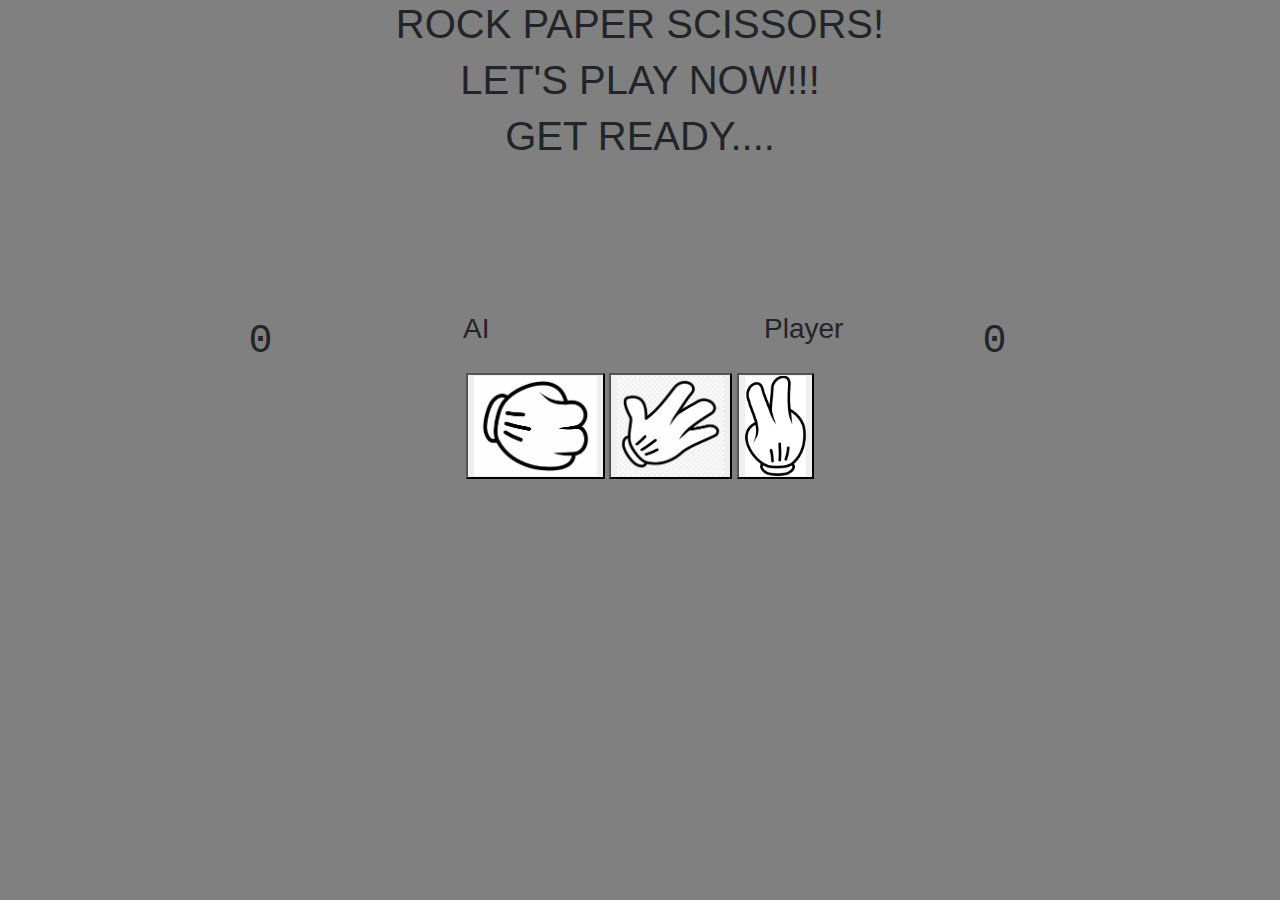
==== index.html @ d68f6faa "Add files via upload" ====
<!DOCTYPE html>
<html>
<head>
<style></style>
	<title>Rock Paper Scissors Game</title>
	<meta charset="utf-8">
    <meta name="viewport" content="width=device-width, initial-scale=1, shrink-to-fit=no">
	<link rel="stylesheet" href="main.css">
	<link href="https://fonts.googleapis.com/css?family=Poppins&display=swap" rel="stylesheet">
	<link rel="stylesheet" href="https://maxcdn.bootstrapcdn.com/bootstrap/4.0.0/css/bootstrap.min.css" integrity="sha384-Gn5384xqQ1aoWXA+058RXPxPg6fy4IWvTNh0E263XmFcJlSAwiGgFAW/dAiS6JXm" crossorigin="anonymous">
</head>
<body>
<body style="background-color:gray;">	
	<center><h1>ROCK PAPER SCISSORS! </h1></center>
	<center><h1>LET'S PLAY NOW!!! </h1></center>
	<center><h1>GET READY.... </h1></center>
	<br>
	<br>
	<br>
	<br>
	<br>
	<br>
		<div class="row ">
			<div class="col-md-3 sa" id="sa">0</div>
			<div class="col-md-3">
				<center>
				<h3>AI</h3>
				<div class="ai" id="ai"></div>
				</center>
				</div>
		<div class="col-md-3">
			<center>
			<h3>Player</h3>
			<div class="player" id="player"></div>
			</center>
		</div>
		<div class="col-md-3 sp" id="sp">0</div>
	</div>
	<div id="over"></div>
	<div id="over1">
		<div class="row">
			<div class="col-md-12 who"id="res"></div>
		</div>
		<div class="row">
			<div class="col-md-12">
				<center>
					<button onclick="rps('1')"class="rock img-responsive img-fluid in"><img src="rock.1.png"></button>	
					<button onclick="rps('2')"class="paper img-responsive img-fluid in"><img src="paper.1.png"></button>
					<button onclick="rps('3')"class="scissors img-responsive img-fluid in"><img src="rock.2.png"></button>
				</center>
			</div>
		</div>
	</div>
	

</body>
<script src = "ai.js"></script>
</html>
---- main.css ----
body{
	font-family: 'Courier New', sans-serif;
}
img{
	height: 100px;
}

.who{
	text-align: center;
}
.sa{
	font-family: 'Courier New', sans-serif;
	text-align: right; 
	font-size: 40px;
	right: 25px;	
}
.sp{
	font-family: 'Courier New', sans-serif;
	font-size: 40px;
}
.win{
	color: green;
}
.loo{
	color: red;
}
.tie{
	color: black;
}
.over{
	position: absolute;
	z-index: 99;
}
.ino{
	text-align:center; 
}
#over1{
	text-align:center; 
}
input{
	height: 100px;
	width: 150px;
}
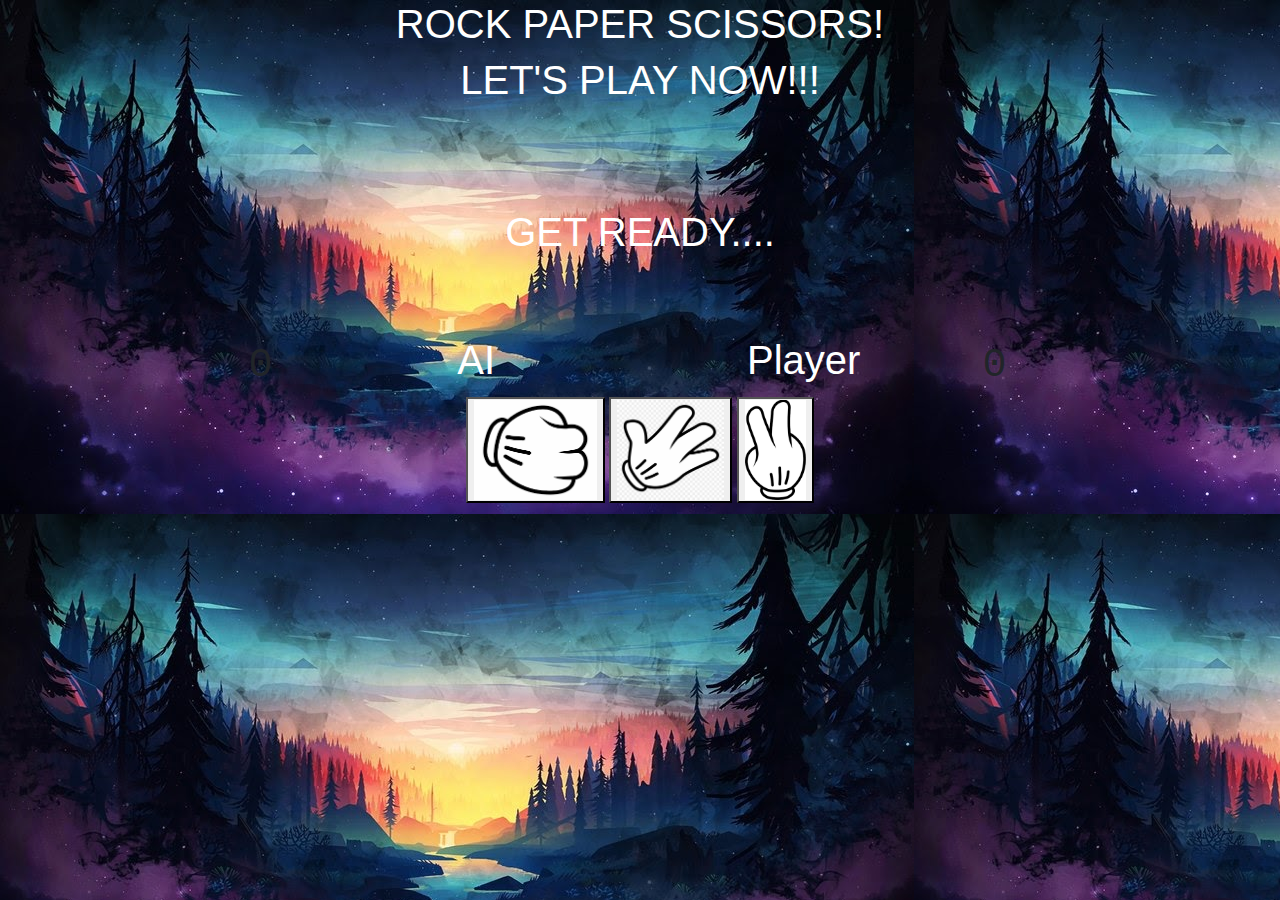
==== commit 35e3ef22: "Add files via upload" ====
--- a/index.html
+++ b/index.html
@@ -2,6 +2,8 @@
 <html>
 <head>
 <style></style>
+<body background="sunset-forest-river-night-sky-scenery-digital-art-uhdpaper.com-4K-96-wp.thumbnail.jpg">
+	 <bodybackground-repeat: no-repeat;>
 	<title>Rock Paper Scissors Game</title>
 	<meta charset="utf-8">
     <meta name="viewport" content="width=device-width, initial-scale=1, shrink-to-fit=no">
@@ -11,26 +13,28 @@
 </head>
 <body>
 <body style="background-color:gray;">	
-	<center><h1>ROCK PAPER SCISSORS! </h1></center>
-	<center><h1>LET'S PLAY NOW!!! </h1></center>
-	<center><h1>GET READY.... </h1></center>
+	<center><h1><font color="white">ROCK PAPER SCISSORS! </h1></center></font>
+	<center><h1><font color="white">LET'S PLAY NOW!!! </h1></center></font>
 	<br>
 	<br>
 	<br>
 	<br>
+	<center><h1><font color="white">GET READY.... </h1></center></font>
 	<br>
 	<br>
+	<br>
+
 		<div class="row ">
 			<div class="col-md-3 sa" id="sa">0</div>
 			<div class="col-md-3">
 				<center>
-				<h3>AI</h3>
+				<h1><font color="white">AI</h1></font>
 				<div class="ai" id="ai"></div>
 				</center>
 				</div>
 		<div class="col-md-3">
 			<center>
-			<h3>Player</h3>
+			<h1><font color="white">Player</h1></font>
 			<div class="player" id="player"></div>
 			</center>
 		</div>
@@ -44,9 +48,9 @@
 		<div class="row">
 			<div class="col-md-12">
 				<center>
-					<button onclick="rps('1')"class="rock img-responsive img-fluid in"><img src="rock.1.png"></button>	
-					<button onclick="rps('2')"class="paper img-responsive img-fluid in"><img src="paper.1.png"></button>
-					<button onclick="rps('3')"class="scissors img-responsive img-fluid in"><img src="rock.2.png"></button>
+					<button onclick="rps('1')"class="rock.1 img-responsive img-fluid in"><img src="rock.1.png"></button>	
+					<button onclick="rps('2')"class="paper.1 img-responsive img-fluid in"><img src="paper.1.png"></button>
+					<button onclick="rps('3')"class="rock.2 img-responsive img-fluid in"><img src="rock.2.png"></button>
 				</center>
 			</div>
 		</div>
